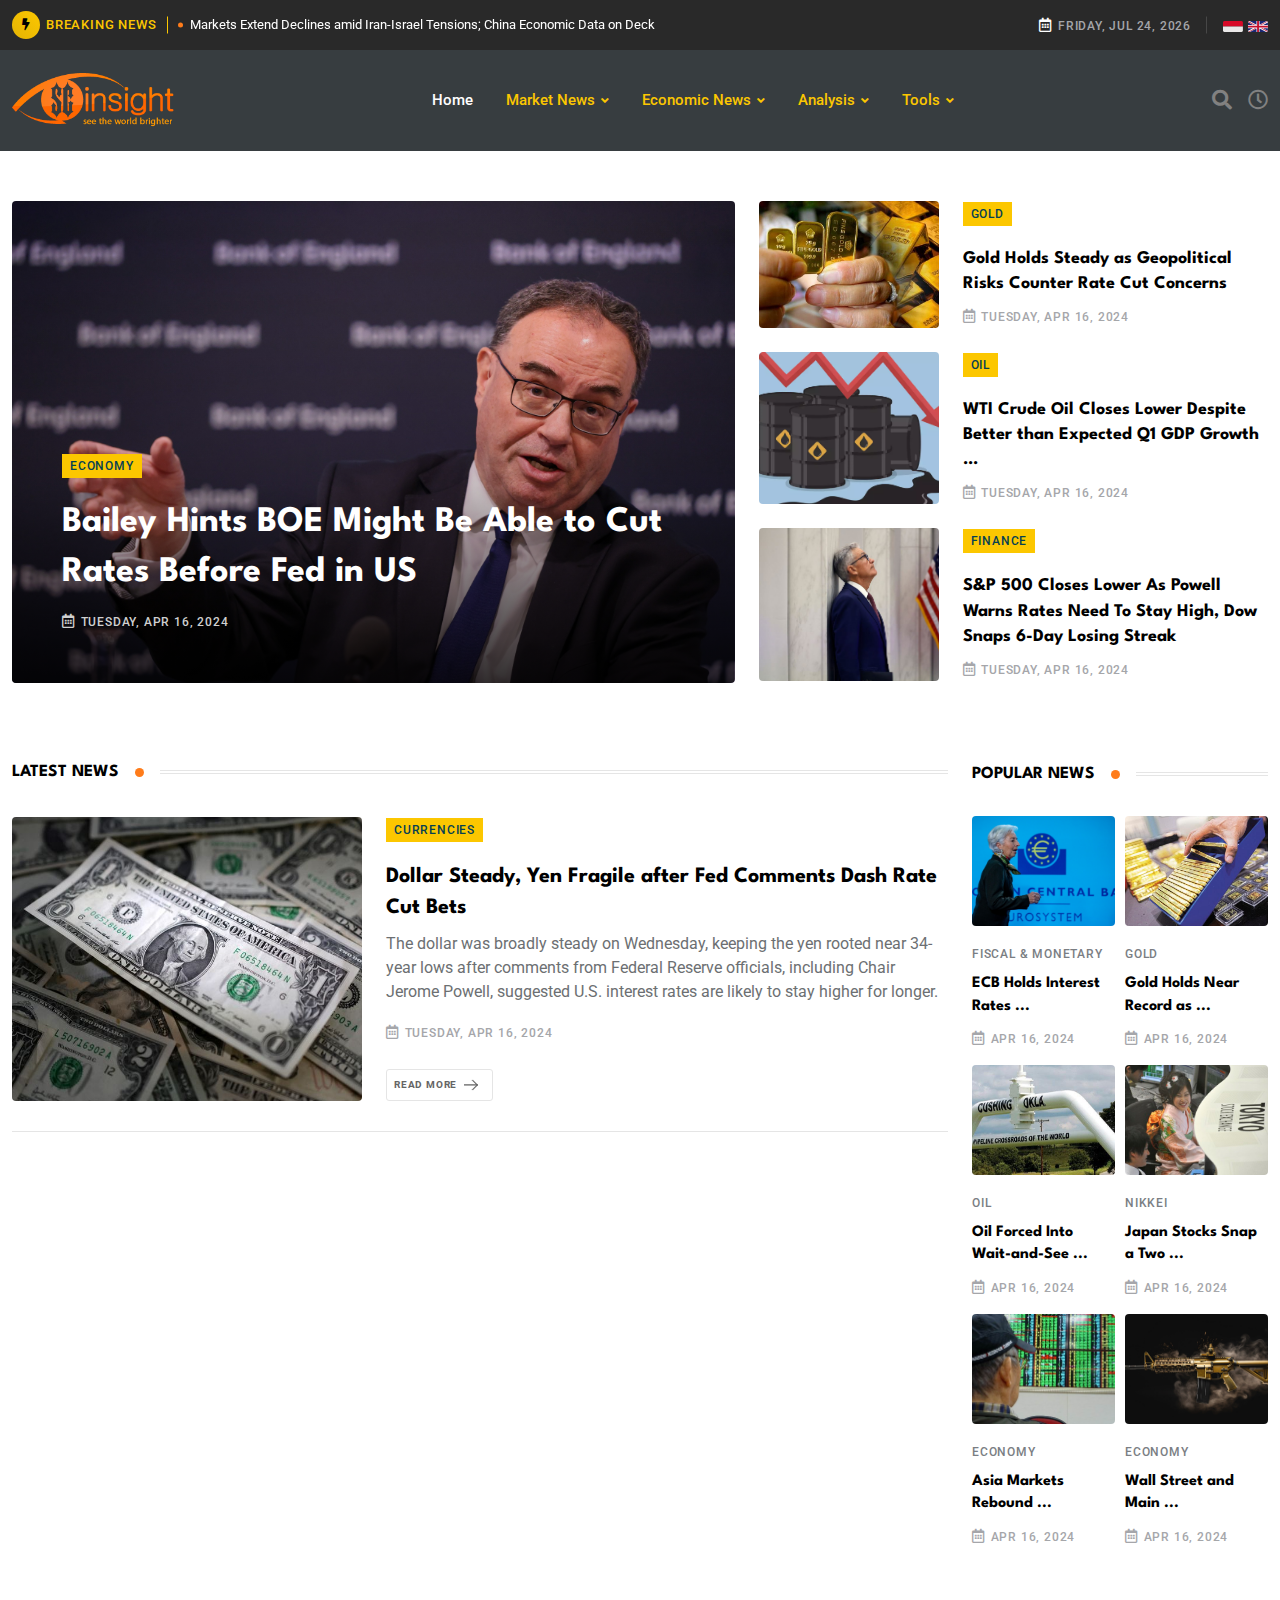
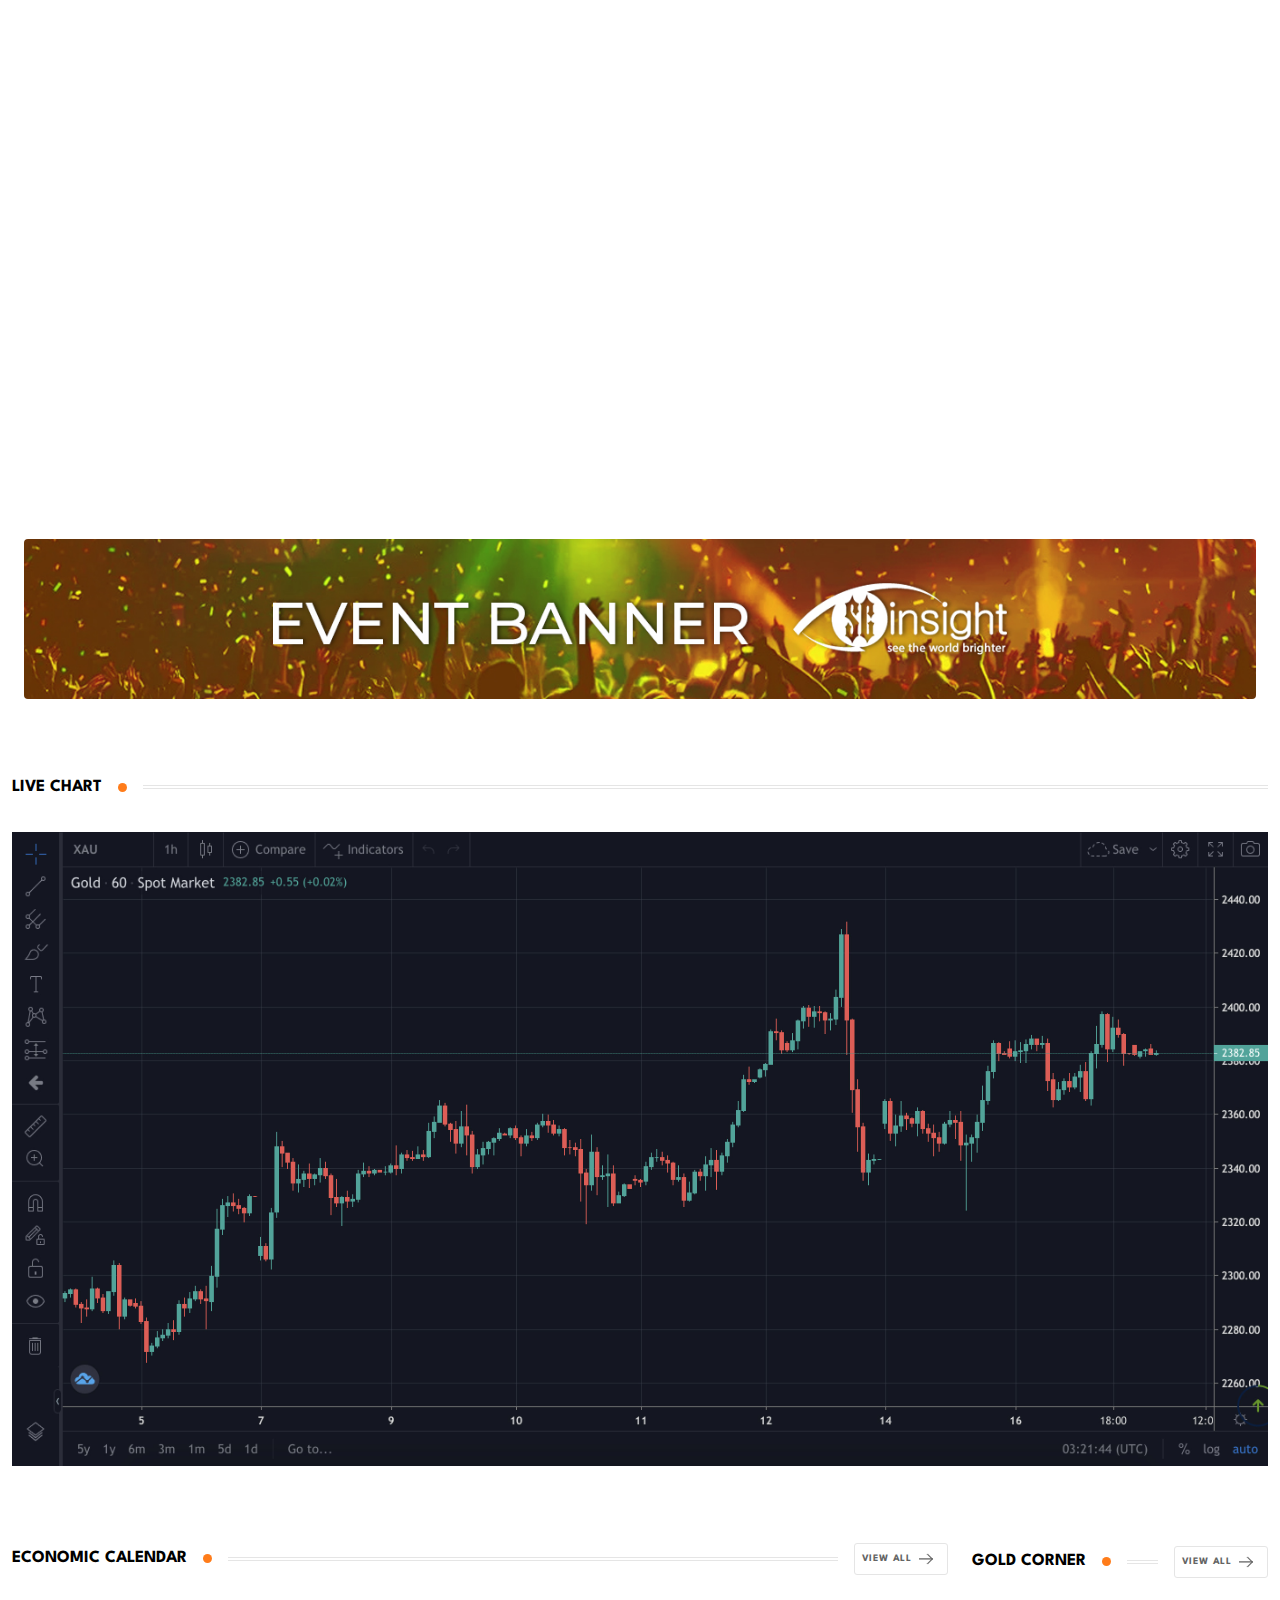
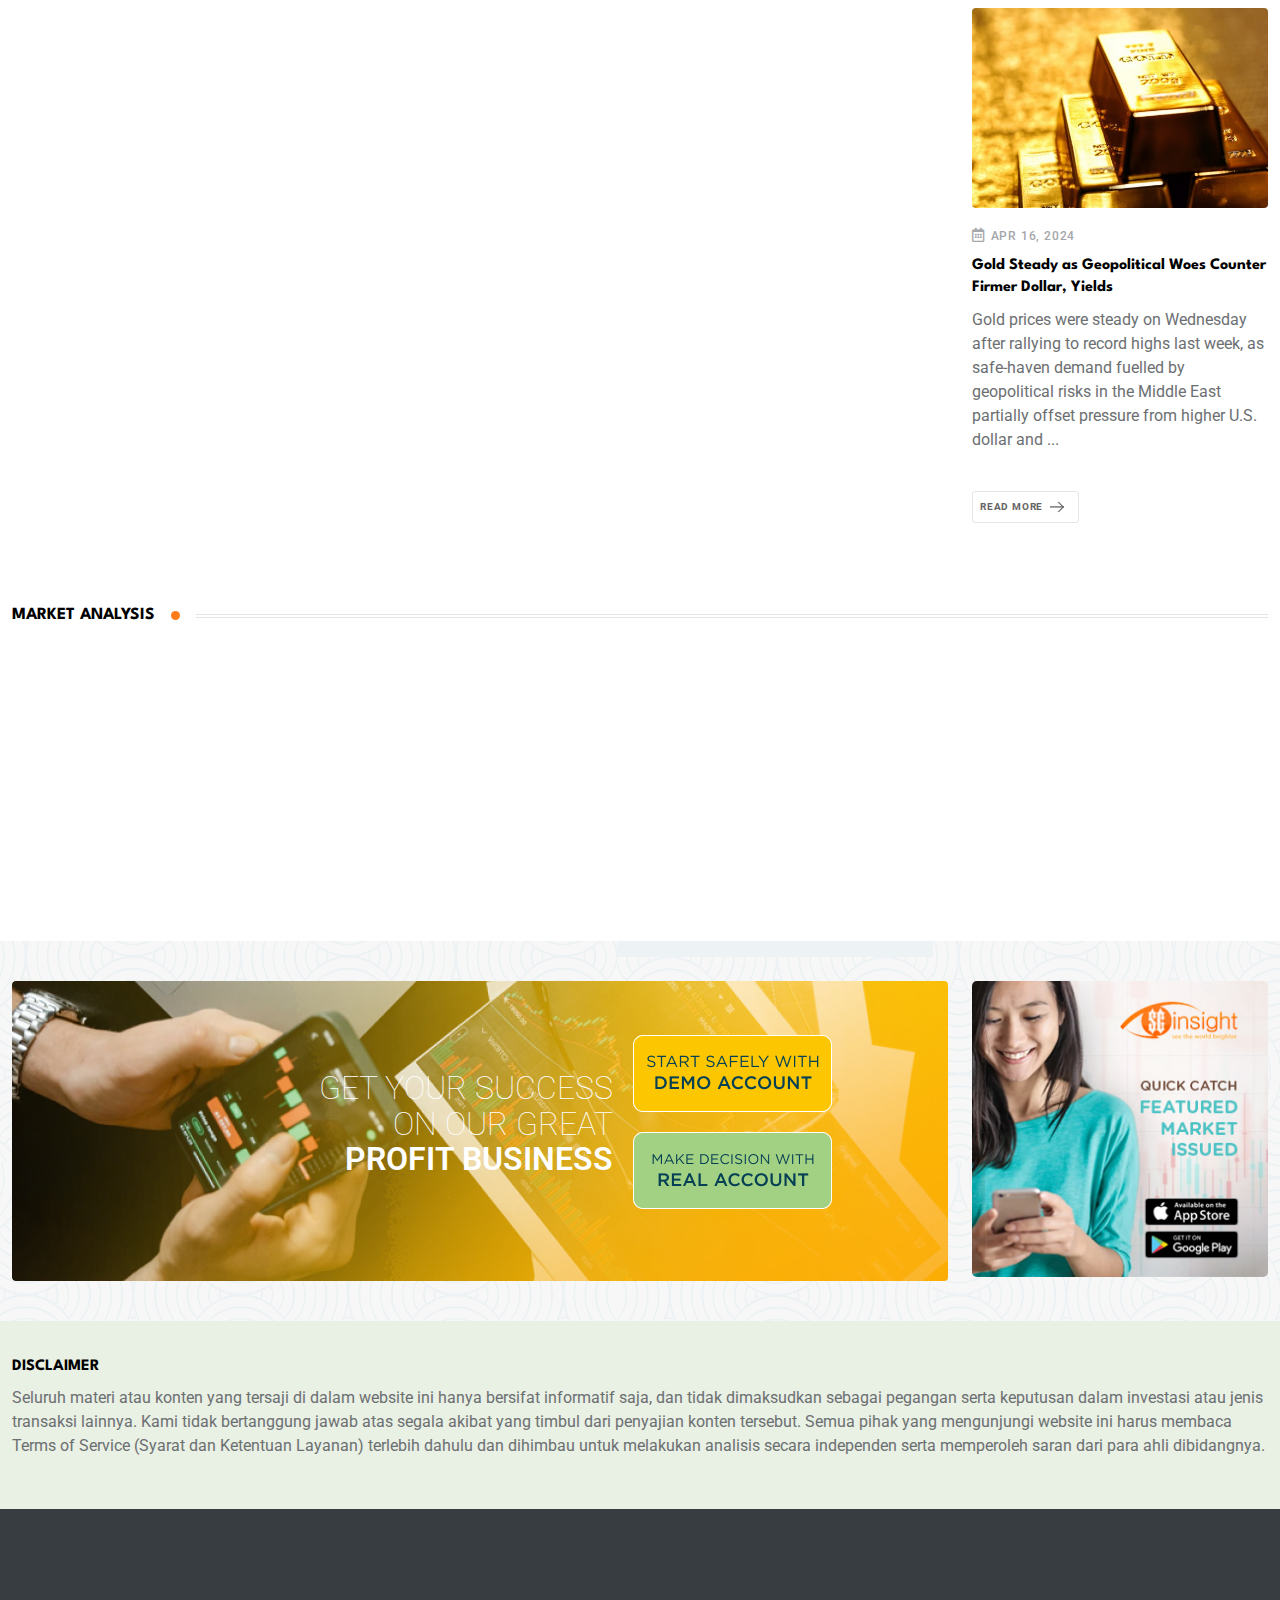
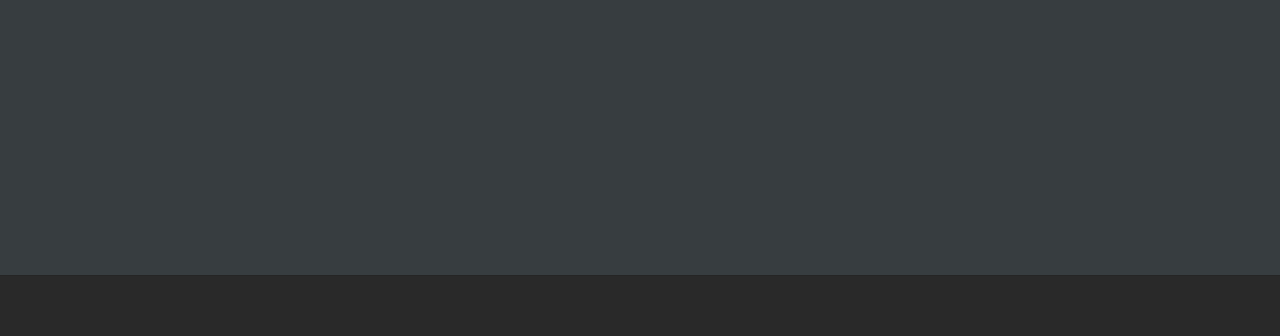
==== index.html @ e2a9e4a5 "revamp start" ====
<!DOCTYPE html>
<html lang="en">

<head>
   <!-- Meta Data -->
   <meta charset="UTF-8">
   <meta http-equiv="X-UA-Compatible" content="IE=edge">
   <meta name="viewport" content="width=device-width, initial-scale=1">
   <title> SG-Insight - See the World Brighter </title>

   <!-- Favicon -->
   <link rel="shortcut icon" type="image/x-icon" href="media/favicon.png">

   <!-- Dependency Stylesheet -->
   <link rel="stylesheet" type="text/css" href="dependencies/bootstrap/css/bootstrap.min.css">
   <link rel="stylesheet" type="text/css" href="dependencies/fontawesome/css/all.min.css">
   <link rel="stylesheet" type="text/css" href="dependencies/animate/animate.min.css">
   <link rel="stylesheet" type="text/css" href="dependencies/swiper/css/swiper.min.css">
   <link rel="stylesheet" type="text/css" href="dependencies/magnific-popup/css/magnific-popup.css">

   <!-- Site Stylesheet -->
   <link rel="stylesheet" type="text/css" href="assets/css/style.css">

</head>

<body>

   <!-- Start wrapper -->
   <div id="wrapper" class="wrapper">

      <!-- start perloader -->
      <div class="pre-loader" id="preloader">
         <div class="loader"></div>
      </div>
      <!-- end perloader -->

      <!-- Start main-content -->
      <div id="main_content" class="footer-fixed">

         <!-- Header -->
         <header class="rt-header sticky-on">

            <!-- sticky-placeholder -->
            <div id="sticky-placeholder"></div>

            <!-- start  topbar -->
            <div class="topbar topbar-style-1" id="topbar-wrap">
               <div class="container">
                  <div class="row align-items-center">

                     <div class="col-lg-7">
                        <div class="rt-trending rt-trending-style-1">
                           <p class="trending-title">
                              <i class="fas fa-bolt icon"></i>
                              BREAKING NEWS
                           </p>
                           <div class="rt-treding-slider1 swiper-container">
                              <div class="swiper-wrapper">
                                 <div class="swiper-slide">
                                    <div class="item">
                                       <p class="trending-slide-title">
                                          <a href="#">Markets Extend Declines amid Iran-Israel Tensions; China Economic Data on Deck</a>
                                       </p>
                                    </div>
                                 </div>
                                 <div class="swiper-slide">
                                    <div class="item">
                                       <p class="trending-slide-title">
                                          <a href="#">Dow Jumps 200 Points, Looks to Snap 6-Day Losing Streak After Strong Earnings</a>
                                       </p>
                                    </div>
                                 </div>
                                 <div class="swiper-slide">
                                    <div class="item">
                                       <p class="trending-slide-title">
                                          <a href="#">S&P, Nasdaq Muted as Bond Yields Rise; UnitedHealth Boosts Dow</a>
                                       </p>
                                    </div>
                                 </div>
                              </div>
                           </div>
                        </div>
                     </div>
                     <!-- end col -->

                     <div class="col-lg-5">
                        <div class="rt-topbar-right">
                           <div class="meta-wrap">
                              <span class="rt-meta">
                                 <i class="far fa-calendar-alt icon"></i>
                                 <span class="currentDate">
                                    APRIL 10, 2024
                                 </span>
                              </span>
                           </div>
                           
                           <div class="social-wrap d-none d-xl-block">
                              <ul class="rt-top-social">
                                 <li>
                                    <a href="#"><img src="media/flag-ina.svg" alt="Bahasa"></a>
                                 </li>
                                 <li>
                                    <a href="#"><img src="media/flag-en.svg" alt="English"></a>
                                 </li>
                              </ul>
                           </div>

                        </div>
                     </div>
                     <!-- end col -->

                  </div>
                  <!-- end row -->
               </div>
               <!-- end container -->
            </div>
            <!-- end topbar -->

            <!-- Header Main -->
            <div class="header-main header-main-style-1 navbar-wrap" id="navbar-wrap">
               <div class="container">
                  <div class="row">
                     <div class="d-flex align-items-center justify-content-between">

                        <!-- start logo here -->
                        <div class="site-branding">
                           <a class="dark-logo" href="index.html">
                              <img width="162" height="52" src="media/logo/sg-insight-logo.png" alt="SG-Insight">
                           </a>
                        </div>
                        <!-- end logo here -->

                        <!-- start main menu -->
                        <div class="main-menu">
                           <nav class="main-menu__nav">
                              <ul>
                                 <li class="active">
                                    <a class="animation" href="index.html">Home</a>
                                 </li>
                                 <li class="main-menu__nav_sub list">
                                    <a class="animation" href="javascript:void(0)">Market News</a>
                                    <ul class="main-menu__dropdown">
                                       <li class="main-menu__nav_sub">
                                          <a href="javascript:void(0)">
                                             Index
                                          </a>
                                          <ul>
                                             <li><a href="index-market.html">Nikkei</a></li>
                                             <li><a href="index-market.html">Hangseng</a></li>
                                          </ul>
                                       </li>
                                       <li class="main-menu__nav_sub">
                                          <a href="javascript:void(0)">
                                             Commodity
                                          </a>
                                          <ul>
                                             <li><a href="index-news.html">Gold</a></li>
                                             <li><a href="index-news.html">Oil</a></li>
                                          </ul>
                                       </li>
                                       <li class="main-menu__nav_sub">
                                          <a href="javascript:void(0)">
                                             Currencies
                                          </a>
                                          <ul>
                                             <li><a href="index-news.html">EUR/USD</a></li>
                                             <li><a href="index-news.html">USD/JPY</a></li>
                                             <li><a href="index-news.html">USD/CHF</a></li>
                                             <li><a href="index-news.html">AUD/USD</a></li>
                                             <li><a href="index-news.html">GBP/USD</a></li>
                                             <li><a href="index-news.html">US Dollar</a></li>
                                          </ul>
                                       </li>
                                    </ul>
                                 </li>
                                 <li class="main-menu__nav_sub list">
                                    <a class="animation" href="javascript:void(0)">Economic News</a>
                                    <ul class="main-menu__dropdown">
                                       <li><a href="index-news.html">Economy</a></li>
                                       <li><a href="index-news.html">Fiscal & Moneter</a></li>
                                    </ul>
                                 </li>
                                 <li class="main-menu__nav_sub list">
                                    <a class="animation" href="javascript:void(0)">Analysis</a>
                                    <ul class="main-menu__dropdown">
                                       <li><a href="index-market.html">Market Analysis</a></li>
                                       <li><a href="live-chart.html">Live Chart</a></li>
                                    </ul>
                                 </li>
                                 <li class="main-menu__nav_sub list">
                                    <a class="animation" href="javascript:void(0)">Tools</a>
                                    <ul class="main-menu__dropdown">
                                       <li><a href="economic-calendar.html">Economic Calendar</a></li>
                                       <li><a href="historical-data.html">Historical Data</a></li>
                                       <li><a href="pivot.html">Pivot</a></li>
                                       <li><a href="fibonacci.html">Fibonacci</a></li>
                                    </ul>
                                 </li>
                              </ul>
                           </nav>
                        </div>
                        <!-- end main menu -->

                        <!-- start header actions -->
                        <ul class="header-action-items">
                           <li class="item">
                              <a href="#template-search"><i class="fas fa-search"></i></a>
                           </li>
                           <li class="item cart-icon">
                              <a href="javascript:void(0)" class="cart-menu-btn menu-open-btn">
                                 <i class="far fa-clock"></i>
                              </a>
                           </li>
                        </ul>
                        <!-- end header actions -->

                     </div>
                  </div>
                  <!-- end row -->
               </div>
               <!-- end container -->
            </div>
            <!-- End Header Main -->

         </header>
         <!-- end header -->

         <!-- start rt-mobile-header -->
         <div class="rt-mobile-header mobile-sticky-on">

            <div id="mobile-sticky-placeholder"></div>
            <!-- end mobile-sticky-placeholder -->

            <div class="mobile-top-bar" id="mobile-top-bar">
               <ul class="mobile-top-list">
                  <li>
                     <span class="rt-meta">
                        <i class="far fa-calendar-alt icon"></i>
                        <span class="currentDate">TUESDAY, APR 16, 2024</span>
                     </span>
                  </li>
                  <li>
                     <span class="rt-meta">
                        <a href="#"><img src="media/flag-ina.svg" alt="Bahasa" style="width: 20px;"></a>
                        <a href="#"><img src="media/flag-en.svg" alt="English" style="width: 20px;"></a>
                     </span>
                  </li>
               </ul>
            </div>
            <!-- end mobile-top-bar -->

            <div class="mobile-menu-bar-wrap" id="mobile-menu-bar-wrap">
               <div class="mobile-menu-bar">
                  <div class="logo">
                     <a href="index.html">
                        <img src="media/logo/sg-insight-logo.png" alt="SG-Insight" width="162" height="52">
                     </a>
                  </div>
                  <div class="d-inline-flex">
                  <span class="search-mbl-icon"><a href="#template-search"><i class="fas fa-search"></i></a></span>
                  <span class="sidebarBtn">
                     <span class="bar"></span>
                     <span class="bar"></span>
                     <span class="bar"></span>
                     <span class="bar"></span>
                  </span>
                  </div>
               </div>
               <div class="rt-slide-nav">
                  <div class="offscreen-navigation">
                     <nav class="menu-main-primary-container">
                        <ul class="menu">
                           <li class="list">
                              <a class="animation" href="index.html">Home</a>
                           </li>
                           <li class="list menu-item-has-children">
                              <a class="animation" href="javascript:void(0)">Market News</a>
                              <ul class="main-menu__dropdown sub-menu">
                                 <li class="list menu-item-has-children">
                                    <a href="javascript:void(0)">
                                       Index
                                    </a>
                                    <ul class="main-menu__dropdown sub-menu">
                                       <li><a href="index-market.html">Nikkei</a></li>
                                       <li><a href="index-market.html">Hangseng</a></li>
                                    </ul>
                                 </li>
                                 <li class="list menu-item-has-children">
                                    <a href="javascript:void(0)">
                                       Commodity
                                    </a>
                                    <ul class="main-menu__dropdown sub-menu">
                                       <li><a href="index-news.html">Gold</a></li>
                                       <li><a href="index-news.html">Oil</a></li>
                                    </ul>
                                 </li>
                                 <li class="list menu-item-has-children">
                                    <a href="javascript:void(0)">
                                       Currencies
                                    </a>
                                    <ul class="main-menu__dropdown sub-menu">
                                       <li><a href="index-news.html">EUR/USD</a></li>
                                       <li><a href="index-news.html">USD/JPY</a></li>
                                       <li><a href="index-news.html">USD/CHF</a></li>
                                       <li><a href="index-news.html">AUD/USD</a></li>
                                       <li><a href="index-news.html">GBP/USD</a></li>
                                       <li><a href="index-news.html">US Dollar</a></li>
                                    </ul>
                                 </li>
                              </ul>

                           </li>
                           <li class="list menu-item-has-children">
                              <a class="animation" href="javascript:void(0)">Economic News</a>
                              <ul class="main-menu__dropdown sub-menu">
                                 <li><a href="index-news.html">Economy</a></li>
                                 <li><a href="index-news.html">Fiscal & Moneter</a></li>
                              </ul>
                           </li>
                           <li class="list menu-item-has-children">
                              <a class="animation" href="javascript:void(0)">Analysis</a>
                              <ul class="main-menu__dropdown sub-menu">
                                 <li><a href="index-market.html">Market Analysis</a></li>
                                 <li><a href="live-chart.html">Live Chart</a></li>
                              </ul>
                           </li>
                           <li class="list menu-item-has-children">
                              <a class="animation" href="javascript:void(0)">Tools</a>
                              <ul class="main-menu__dropdown sub-menu">
                                 <li><a href="economic-calendar.html">Economic Calendar</a></li>
                                 <li><a href="historical-data.html">Historical Data</a></li>
                                 <li><a href="pivot.html">Pivot</a></li>
                                 <li><a href="fibonacci.html">Fibonacci</a></li>
                              </ul>
                           </li>
                        </ul>
                     </nav>
                  </div>
               </div>
            </div>



         </div>
         <!-- end rt-mobile-header -->

         <!-- Start Main -->
         <main>

            <!-- start main post section style 1 -->
            <section class="rt-main-post-section main-post-section-style-1 section-padding">
               <div class="container">
                  <div class="row gutter-24">

                     <div class="col-xl-7 col-lg-6 wow fadeInUp" data-wow-delay="200ms" data-wow-duration="800ms">
                        <div class="rt-post-overlay rt-post-overlay-xl layout-1">
                           <div class="post-img">
                              <a href="news-detail.html" class="img-link">
                                 <img src="media/news/1111100boe-ailey.jpg" alt="post-xl_1" width="900" height="600">
                              </a>
                           </div>
                           <div class="post-content">
                              <a href="index-news.html" class="rt-cat-primary">Economy</a>
                              <h3 class="post-title bold-underline">
                                 <a href="news-detail.html">
                                    Bailey Hints BOE Might Be Able to Cut Rates Before Fed in US
                                 </a>
                              </h3>
                              <div class="post-meta">
                                 <ul>
                                    <li>
                                       <span class="rt-meta">
                                          <i class="far fa-calendar-alt icon"></i>
                                          TUESDAY, APR 16, 2024
                                       </span>
                                    </li>
                                 </ul>
                              </div>
                           </div>
                        </div>
                     </div>
                     <!-- end col -->

                     <div class="col-xl-5 col-lg-6">
                        <div class="row gutter-24">

                           <div class="col-12 wow fadeInUp" data-wow-delay="400ms" data-wow-duration="800ms">
                              <div class="rt-post post-md style-10">
                                 <div class="post-img">
                                    <a href="news-detail.html">
                                       <img src="media/news/goldy.jpg" alt="post" width="696" height="491">
                                    </a>
                                 </div>
                                 <div class="post-content">
                                    <a href="index-news.html" class="rt-cat-primary">Gold</a>
                                    <h3 class="post-title">
                                       <a href="news-detail.html">
                                          Gold Holds Steady as Geopolitical Risks Counter Rate Cut Concerns
                                       </a>
                                    </h3>
                                    <span class="rt-meta">
                                       <i class="far fa-calendar-alt icon"></i>
                                       TUESDAY, APR 16, 2024
                                    </span>
                                 </div>
                              </div>
                           </div>
                           <!-- end col -->

                           <div class="col-12 wow fadeInUp" data-wow-delay="600ms" data-wow-duration="800ms">
                              <div class="rt-post post-md style-10">
                                 <div class="post-img">
                                    <a href="news-detail.html">
                                       <img src="media/news/oil.jpg" alt="post" width="696" height="491">
                                    </a>
                                 </div>
                                 <div class="post-content">
                                    <a href="index-news.html" class="rt-cat-primary">Oil</a>
                                    <h3 class="post-title">
                                       <a href="news-detail.html">
                                          WTI Crude Oil Closes Lower Despite Better than Expected Q1 GDP Growth ...
                                       </a>
                                    </h3>
                                    <span class="rt-meta">
                                       <i class="far fa-calendar-alt icon"></i>
                                       TUESDAY, APR 16, 2024
                                    </span>
                                 </div>
                              </div>
                           </div>
                           <!-- end col -->

                           <div class="col-12 wow fadeInUp" data-wow-delay="800ms" data-wow-duration="800ms">
                              <div class="rt-post post-md style-10">
                                 <div class="post-img">
                                    <a href="news-detail.html">
                                       <img src="media/news/AA1jE1nE.jpeg" alt="post" width="696" height="491">
                                    </a>
                                 </div>
                                 <div class="post-content">
                                    <a href="index-news.html" class="rt-cat-primary">Finance</a>
                                    <h3 class="post-title">
                                       <a href="news-detail.html">
                                          S&P 500 Closes Lower As Powell Warns Rates Need To Stay High, Dow Snaps 6-Day Losing Streak
                                       </a>
                                    </h3>
                                    <span class="rt-meta">
                                       <i class="far fa-calendar-alt icon"></i>
                                       TUESDAY, APR 16, 2024
                                    </span>
                                 </div>
                              </div>
                           </div>
                           <!-- end col -->

                        </div>
                     </div>
                     <!-- end col -->
                  </div>
                  <!-- end row -->
               </div>
               <!-- end container -->
            </section>
            <!-- end main post section style 1 -->


            <!-- start news and feature  section -->
            <section class="section-padding">
               <div class="container">

                  <div class="row gutter-24 sticky-coloum-wrap">
                     <div class="col-xl-9 sticky-coloum-item">
                        <div class="featured-area-style-1 sticky-wrap">

                           <div class="wrap post-wrap mb--60">
                              <h2 class="rt-section-heading">
                                 <span class="rt-section-text">Latest News </span>
                                 <span class="rt-section-dot"></span>
                                 <span class="rt-section-line"></span>
                              </h2>

                              <div class="post-item wow fadeInUp" data-wow-delay="200ms" data-wow-duration="800ms">
                                 <div class="rt-post post-md style-2 grid-meta">
                                    <div class="post-img">
                                       <a href="news-detail.html">
                                          <img src="media/news/dollars.jpeg" alt="post" width="696" height="491">
                                       </a>
                                    </div>
                                    <div class="post-content">
                                       <a href="index-news.html" class="rt-cat-primary">Currencies</a>
                                       <h3 class="post-title bold-underline">
                                          <a href="news-detail.html">
                                             Dollar Steady, Yen Fragile after Fed Comments Dash Rate Cut Bets
                                          </a>
                                       </h3>
                                       <p>
                                          The dollar was broadly steady on Wednesday, keeping the yen rooted near 34-year lows after comments from Federal Reserve officials, including Chair Jerome Powell, suggested U.S. interest rates are likely to stay higher for longer.
                                       </p>
                                       <div class="post-meta">
                                          <ul>
                                             <li>
                                                <span class="rt-meta">
                                                   <i class="far fa-calendar-alt icon"></i>
                                                   TUESDAY, APR 16, 2024
                                                </span>
                                             </li>
                                          </ul>
                                       </div>
                                       <div class="btn-wrap mt--25">
                                          <a href="news-detail.html" class="rt-read-more rt-button-animation-out">
                                             Read More
                                             <svg width="34px" height="16px" viewBox="0 0 34.53 16"
                                                xml:space="preserve">
                                                <rect class="rt-button-line" y="7.6" width="34" height=".4">
                                                </rect>
                                                <g class="rt-button-cap-fake">
                                                   <path class="rt-button-cap"
                                                      d="M25.83.7l.7-.7,8,8-.7.71Zm0,14.6,8-8,.71.71-8,8Z"></path>
                                                </g>
                                             </svg>
                                          </a>
                                       </div>
                                    </div>
                                 </div>
                              </div>
                              <!-- end post-item -->

                              <div class="post-item wow fadeInUp" data-wow-delay="400ms" data-wow-duration="800ms">
                                 <div class="rt-post post-md style-2 grid-meta">
                                    <div class="post-img">
                                       <a href="news-detail.html">
                                          <img src="media/news/hongkong.jpeg" alt="post" width="696" height="491">
                                       </a>
                                    </div>
                                    <div class="post-content">
                                       <a href="index-news.html" class="rt-cat-primary">Hangseng</a>
                                       <h3 class="post-title bold-underline">
                                          <a href="news-detail.html">
                                             Hong Kong Shares Open with a Small Loss
                                          </a>
                                       </h3>
                                       <p>
                                          Hong Kong stocks opened slightly lower on Wednesday after US Federal Reserve boss Jerome Powell warned the fight against inflation might take more time than expected, fuelling worries interest rates could stay higher for longer.
                                       </p>
                                       <div class="post-meta">
                                          <ul>
                                             <li>
                                                <span class="rt-meta">
                                                   <i class="far fa-calendar-alt icon"></i>
                                                   TUESDAY, APR 16, 2024
                                                </span>
                                             </li>
                                          </ul>
                                       </div>
                                       <div class="btn-wrap mt--25">
                                          <a href="news-detail.html" class="rt-read-more rt-button-animation-out">
                                             Read More
                                             <svg width="34px" height="16px" viewBox="0 0 34.53 16"
                                                xml:space="preserve">
                                                <rect class="rt-button-line" y="7.6" width="34" height=".4">
                                                </rect>
                                                <g class="rt-button-cap-fake">
                                                   <path class="rt-button-cap"
                                                      d="M25.83.7l.7-.7,8,8-.7.71Zm0,14.6,8-8,.71.71-8,8Z"></path>
                                                </g>
                                             </svg>
                                          </a>
                                       </div>
                                    </div>
                                 </div>
                              </div>
                              <!-- end post-item -->

                              <div class="post-item wow fadeInUp" data-wow-delay="600ms" data-wow-duration="800ms">
                                 <div class="rt-post post-md style-2 grid-meta">
                                    <div class="post-img">
                                       <a href="news-detail.html">
                                          <img src="media/news/UShouse.jpeg" alt="post" width="696" height="491">
                                       </a>
                                    </div>
                                    <div class="post-content">
                                       <a href="index-news.html" class="rt-cat-primary">Economy</a>
                                       <h3 class="post-title bold-underline">
                                          <a href="news-detail.html">
                                             New US Home Construction Falls to Lowest Level Since August
                                          </a>
                                       </h3>
                                       <p>
                                          New home construction in the US slowed last month as consumers try to wait out high mortgage rates in hopes borrowing costs will ease later this year. 
                                       </p>
                                       <div class="post-meta">
                                          <ul>
                                             <li>
                                                <span class="rt-meta">
                                                   <i class="far fa-calendar-alt icon"></i>
                                                   TUESDAY, APR 16, 2024
                                                </span>
                                             </li>
                                          </ul>
                                       </div>
                                       <div class="btn-wrap mt--25">
                                          <a href="news-detail.html" class="rt-read-more rt-button-animation-out">
                                             Read More
                                             <svg width="34px" height="16px" viewBox="0 0 34.53 16"
                                                xml:space="preserve">
                                                <rect class="rt-button-line" y="7.6" width="34" height=".4">
                                                </rect>
                                                <g class="rt-button-cap-fake">
                                                   <path class="rt-button-cap"
                                                      d="M25.83.7l.7-.7,8,8-.7.71Zm0,14.6,8-8,.71.71-8,8Z"></path>
                                                </g>
                                             </svg>
                                          </a>
                                       </div>
                                    </div>
                                 </div>
                              </div>
                              <!-- end post-item -->

                              <div class="post-item wow fadeInUp" data-wow-delay="800ms" data-wow-duration="800ms">
                                 <div class="rt-post post-md style-2 grid-meta">
                                    <div class="post-img">
                                       <a href="news-detail.html">
                                          <img src="media/news/china-economy.jpeg" alt="post" width="696" height="491">
                                       </a>
                                    </div>
                                    <div class="post-content">
                                       <a href="index-news.html" class="rt-cat-primary">Economy</a>
                                       <h3 class="post-title bold-underline">
                                          <a href="news-detail.html">
                                             China's Economic Momentum Shows Signs of Cooling
                                          </a>
                                       </h3>
                                       <p>
                                          China's economic momentum showed signs of cooling in March after a strong start in the first two months of the year, official data showed Tuesday.
                                       </p>
                                       <div class="post-meta">
                                          <ul>
                                             <li>
                                                <span class="rt-meta">
                                                   <i class="far fa-calendar-alt icon"></i>
                                                   TUESDAY, APR 16, 2024
                                                </span>
                                             </li>
                                          </ul>
                                       </div>
                                       <div class="btn-wrap mt--25">
                                          <a href="news-detail.html" class="rt-read-more rt-button-animation-out">
                                             Read More
                                             <svg width="34px" height="16px" viewBox="0 0 34.53 16"
                                                xml:space="preserve">
                                                <rect class="rt-button-line" y="7.6" width="34" height=".4">
                                                </rect>
                                                <g class="rt-button-cap-fake">
                                                   <path class="rt-button-cap"
                                                      d="M25.83.7l.7-.7,8,8-.7.71Zm0,14.6,8-8,.71.71-8,8Z"></path>
                                                </g>
                                             </svg>
                                          </a>
                                       </div>
                                    </div>
                                 </div>
                              </div>
                              <!-- end post-item -->

                           </div>
                           <!-- end wrap -->

                        </div>
                        <!-- end featured-area-style-1 -->
                     </div>
                     <!-- end col -->

                     <div class="col-xl-3 col-lg-8 mx-auto sticky-coloum-item">
                        <div class="rt-sidebar">

                           <div class="sidebar-wrap ">
                              <h2 class="rt-section-heading style-2 mb--30">
                                 <span class="rt-section-text">Popular News </span>
                                 <span class="rt-section-dot"></span>
                                 <span class="rt-section-line"></span>
                              </h2>
                              <div class="row rt-gutter-10">

                                 <div class="col-6">
                                    <div class="rt-post-grid post-grid-md grid-meta">
                                       <div class="post-img">
                                          <a href="news-detail.html">
                                             <img src="media/news/ECB56.jpg" alt="post" width="343"
                                                height="250" class="img-f01">
                                          </a>
                                       </div>
                                       <div class="post-content">
                                          <a href="index-news.html" class="rt-post-cat-normal">Fiscal & Monetary</a>
                                          <h4 class="post-title">
                                             <a href="news-detail.html">
                                                ECB Holds Interest Rates ...
                                             </a>
                                          </h4>
                                          <span class="rt-meta">
                                             <i class="far fa-calendar-alt icon"></i>
                                             APR 16, 2024
                                          </span>
                                       </div>
                                    </div>
                                 </div>
                                 <!-- col-6 -->

                                 <div class="col-6">
                                    <div class="rt-post-grid post-grid-md grid-meta">
                                       <div class="post-img">
                                          <a href="news-detail.html">
                                             <img src="media/news/emasgbse.jpg" alt="post" width="343"
                                                height="250" class="img-f01">
                                          </a>
                                       </div>
                                       <div class="post-content">
                                          <a href="index-news.html" class="rt-post-cat-normal">Gold</a>
                                          <h4 class="post-title">
                                             <a href="news-detail.html">
                                                Gold Holds Near Record as ...
                                             </a>
                                          </h4>
                                          <span class="rt-meta">
                                             <i class="far fa-calendar-alt icon"></i>
                                             APR 16, 2024
                                          </span>
                                       </div>
                                    </div>
                                 </div>
                                 <!-- col-6 -->

                                 <div class="col-6">
                                    <div class="rt-post-grid post-grid-md grid-meta">
                                       <div class="post-img">
                                          <a href="news-detail.html">
                                             <img src="media/news/0120322_cushing_okla_ap_328.jpg" alt="post" width="343"
                                                height="250" class="img-f01">
                                          </a>
                                       </div>
                                       <div class="post-content">
                                          <a href="index-news.html" class="rt-post-cat-normal">Oil</a>
                                          <h4 class="post-title">
                                             <a href="news-detail.html">
                                                Oil Forced Into Wait-and-See ...
                                             </a>
                                          </h4>
                                          <span class="rt-meta">
                                             <i class="far fa-calendar-alt icon"></i>
                                             APR 16, 2024
                                          </span>
                                       </div>
                                    </div>
                                 </div>
                                 <!-- col-6 -->

                                 <div class="col-6">
                                    <div class="rt-post-grid post-grid-md grid-meta">
                                       <div class="post-img">
                                          <a href="news-detail.html">
                                             <img src="media/news/62309_seorang_pialang_memakai_kostum_tradisional_di_bursa_saham_tokyo.jpg" alt="post" width="343"
                                                height="250" class="img-f01">
                                          </a>
                                       </div>
                                       <div class="post-content">
                                          <a href="index-news.html" class="rt-post-cat-normal">Nikkei</a>
                                          <h4 class="post-title">
                                             <a href="news-detail.html">
                                                Japan Stocks Snap a Two ...
                                             </a>
                                          </h4>
                                          <span class="rt-meta">
                                             <i class="far fa-calendar-alt icon"></i>
                                             APR 16, 2024
                                          </span>
                                       </div>
                                    </div>
                                 </div>
                                 <!-- col-6 -->

                                 <div class="col-6">
                                    <div class="rt-post-grid post-grid-md grid-meta">
                                       <div class="post-img">
                                          <a href="news-detail.html">
                                             <img src="media/news/0asia.jpg" alt="post" width="343"
                                                height="250" class="img-f01">
                                          </a>
                                       </div>
                                       <div class="post-content">
                                          <a href="index-news.html" class="rt-post-cat-normal">Economy</a>
                                          <h4 class="post-title">
                                             <a href="news-detail.html">
                                                Asia Markets Rebound ...
                                             </a>
                                          </h4>
                                          <span class="rt-meta">
                                             <i class="far fa-calendar-alt icon"></i>
                                             APR 16, 2024
                                          </span>
                                       </div>
                                    </div>
                                 </div>
                                 <!-- col-6 -->

                                 <div class="col-6">
                                    <div class="rt-post-grid post-grid-md grid-meta">
                                       <div class="post-img" class="img-f01">
                                          <a href="news-detail.html">
                                             <img src="media/news/xx-2150888837.jpg" alt="post" width="343"
                                                height="250" class="img-f01">
                                          </a>
                                       </div>
                                       <div class="post-content">
                                          <a href="index-news.html" class="rt-post-cat-normal">Economy</a>
                                          <h4 class="post-title">
                                             <a href="news-detail.html">
                                                Wall Street and Main ...
                                             </a>
                                          </h4>
                                          <span class="rt-meta">
                                             <i class="far fa-calendar-alt icon"></i>
                                             APR 16, 2024
                                          </span>
                                       </div>
                                    </div>
                                 </div>
                                 <!-- col-6 -->

                              </div>
                              <!-- end row -->

                           </div>
                           <!-- end slidebar wrap  -->

                        </div>
                        <!-- end rt-sidebar -->
                     </div>
                     <!-- end col -->
                  </div>

            <!-- start rt ad banner -->
            <div class="rt-ad-banner rt-ad-banner-style-1 section-padding pb-0">
               <div class="container">
                  <div class="row">
                     <div class="col-12">
                        <div class="ad-banner-img">
                           <a href="#">
                              <img src="media/gallery/event-banner-sg.jpg" alt="ad-banner" width="1400" height="181">
                           </a>
                        </div>
                     </div>
                     <!-- end col -->
                  </div>
                  <!-- end row -->
               </div>
               <!-- end container -->
            </div>
            <!-- end rt ad banner -->                  


               </div>
               <!-- end container -->
            </section>
            <!-- end news and feature section -->

         <!-- start live chart section -->
            <section class="section-padding">
               <div class="container">
                  <div class="row">
                     <div class="col-lg-12">
                        <div>
                           <h2 class="rt-section-heading">
                              <span class="rt-section-text">Live Chart </span>
                              <span class="rt-section-dot"></span>
                              <span class="rt-section-line"></span>
                           </h2>
                        </div>
                        <div>
                           <img src="media/live-chart.jpg">
                        </div>
                     </div>
                  </div>
               </div>
            </section>
         <!-- end live chart section -->

            <!-- start economic calendar and gold corner section -->
            <section class="section-padding">
               <div class="container">

                  <div class="row gutter-24">
                     <div class="col-xl-9 sticky-coloum-item">
                        <div class="featured-area-style-1">

                           <div class="wrap post-wrap mb--60">
                              <h2 class="rt-section-heading">
                                 <span class="rt-section-text">Economic Calendar</span>
                                 <span class="rt-section-dot"></span>
                                 <span class="rt-section-line"></span>
                                 <a href="economic-calendar.html" class="rt-read-more rt-button-animation-out">
                                    View All
                                    <svg width="34px" height="16px" viewBox="0 0 34.53 16"
                                       xml:space="preserve">
                                       <rect class="rt-button-line" y="7.6" width="34" height=".4">
                                       </rect>
                                       <g class="rt-button-cap-fake">
                                          <path class="rt-button-cap"
                                             d="M25.83.7l.7-.7,8,8-.7.71Zm0,14.6,8-8,.71.71-8,8Z"></path>
                                       </g>
                                    </svg>
                                 </a>
                              </h2>
                              

                              <div class="post-item wow fadeInUp" data-wow-delay="200ms" data-wow-duration="800ms">
                                 <div class="rt-post post-md">
                                    <div class="col-12">
                                       
                                      <table class="table table-responsive table-bordered">
                                          <thead>
                                            <tr>
                                              <th scope="col">Time</th>
                                              <th scope="col">Country</th>
                                              <th scope="col">Impact</th>
                                              <th scope="col">Figures</th>
                                              <th scope="col">Previous</th>
                                              <th scope="col">Forecast</th>
                                              <th scope="col">Actual</th>
                                            </tr>
                                          </thead>
                                          <tbody>
                                            <tr>
                                              <td class="text-center">17.30</td>
                                              <td>AUD</td>
                                              <td class="impact-green">L</span></td>
                                              <td class="text-start">Retail Sales m/m</td>
                                              <td class="text-end">0.60%</td>
                                              <td class="text-end">0.60%</td>
                                              <td class="text-end">0.60%</td>
                                            </tr>
                                            <tr>
                                              <td class="text-center">13.00</td>
                                              <td>EUR</td>
                                              <td class="impact-green">L</span></td>
                                              <td class="text-start">German Trade Balance</td>
                                              <td class="text-end">5.4B</td>
                                              <td class="text-end">4.0B</td>
                                              <td class="text-end">-</td>
                                            </tr>
                                            <tr>
                                              <td class="text-center">13:45</td>
                                              <td>EUR</td>
                                              <td class="impact-green">L</span></td>
                                              <td class="text-start">French Indusrial Production m/m</td>
                                              <td class="text-end">-1.60%</td>
                                              <td class="text-end">-0.10%</td>
                                              <td class="text-end">-</td>
                                            </tr>
                                            <tr>
                                              <td class="text-center">14:15</td>
                                              <td>EUR</td>
                                              <td class="impact-green">L</span></td>
                                              <td class="text-start">Spanish Services PMI</td>
                                              <td class="text-end">50.6</td>
                                              <td class="text-end">50.4</td>
                                              <td class="text-end">-</td>
                                            </tr>
                                            <tr>
                                              <td class="text-center">14:45</td>
                                              <td>EUR</td>
                                              <td class="impact-green">L</span></td>
                                              <td class="text-start">Italian Services PMI</td>
                                              <td class="text-end">50.5</td>
                                              <td class="text-end">49.4</td>
                                              <td class="text-end">-</td>
                                            </tr>
                                            <tr>
                                              <td class="text-center">14:50</td>
                                              <td>EUR</td>
                                              <td class="impact-green">L</span></td>
                                              <td class="text-start">French Final Services PMI</td>
                                              <td class="text-end">53</td>
                                              <td class="text-end">53</td>
                                              <td class="text-end">-</td>
                                            </tr>
                                            <tr>
                                              <td class="text-center">15:00</td>
                                              <td>EUR</td>
                                              <td class="impact-yellow">M</span></td>
                                              <td class="text-start">Final Services PMI (EUR)</td>
                                              <td class="text-end">48.9</td>
                                              <td class="text-end">48.4</td>
                                              <td class="text-end">-</td>
                                            </tr>
                                            <tr>
                                              <td class="text-center">15:30</td>
                                              <td>GBP</td>
                                              <td class="impact-green">L</span></td>
                                              <td class="text-start">Final Services PMI</td>
                                              <td class="text-end">49.2</td>
                                              <td class="text-end">49.2</td>
                                              <td class="text-end">-</td>
                                            </tr>
                                            <tr>
                                              <td class="text-center">19:15</td>
                                              <td>U.S</td>
                                              <td class="impact-red">H</span></td>
                                              <td class="text-start">ADP Non-Farm Employmennt Change</td>
                                              <td class="text-end">132K</td>
                                              <td class="text-end">200K</td>
                                              <td class="text-end">-</td>
                                            </tr>
                                            <tr>
                                              <td class="text-center">19:30</td>
                                              <td>U.S</td>
                                              <td class="impact-green">L</span></td>
                                              <td class="text-start">Trade Balance (US)</td>
                                              <td class="text-end">-70:6B</td>
                                              <td class="text-end">-67.8B</td>
                                              <td class="text-end">-</td>
                                            </tr>
                                            <tr>
                                              <td class="text-center">20:45</td>
                                              <td>U.S</td>
                                              <td class="impact-green">L</span></td>
                                              <td class="text-start">Final Services PMI (US)</td>
                                              <td class="text-end">49.2</td>
                                              <td class="text-end">49.2</td>
                                              <td class="text-end">-</td>
                                            </tr>
                                          </tbody>
                                        </table>

                                    </div>
                                 </div>
                              </div>
                              <!-- end post-item -->

                           </div>
                           <!-- end wrap -->

                        </div>
                        <!-- end featured-area-style-1 -->
                     </div>
                     <!-- end col -->

                     <div class="col-xl-3 col-lg-8">
                        <div class="rt-sidebar">

                           <div class="sidebar-wrap ">
                              <h2 class="rt-section-heading style-2 mb--30">
                                 <span class="rt-section-text">Gold Corner </span>
                                 <span class="rt-section-dot"></span>
                                 <span class="rt-section-line"></span>
                                 <a href="economic-calendar.html" class="rt-read-more rt-button-animation-out">
                                    View All
                                    <svg width="34px" height="16px" viewBox="0 0 34.53 16"
                                       xml:space="preserve">
                                       <rect class="rt-button-line" y="7.6" width="34" height=".4">
                                       </rect>
                                       <g class="rt-button-cap-fake">
                                          <path class="rt-button-cap"
                                             d="M25.83.7l.7-.7,8,8-.7.71Zm0,14.6,8-8,.71.71-8,8Z"></path>
                                       </g>
                                    </svg>
                                 </a>
                              </h2>
                              <div class="row rt-gutter-10">

                                 <div class="col-12">
                                    <div class="rt-post-grid post-grid-md grid-meta">
                                       <div class="post-img">
                                          <a href="news-detail.html">
                                             <img src="media/news/gold-672x372.jpg" alt="post" width="343"
                                                height="250" class="img-f02">
                                          </a>
                                       </div>
                                       <div class="post-content">
                                          <span class="rt-meta">
                                             <i class="far fa-calendar-alt icon"></i>
                                             APR 16, 2024
                                          </span>
                                          <h4 class="post-title mt-2">
                                             <a href="news-detail.html">
                                                Gold Steady as Geopolitical Woes Counter Firmer Dollar, Yields
                                             </a>
                                          </h4>
                                          <p>
                                             Gold prices were steady on Wednesday after rallying to record highs last week, as safe-haven demand fuelled by geopolitical risks in the Middle East partially offset pressure from higher U.S. dollar and ...
                                          </p>
                                       </div>
                                       <div class="btn-wrap mt-2">
                                          <a href="news-detail.html" class="rt-read-more rt-button-animation-out">
                                             Read More
                                             <svg width="34px" height="16px" viewBox="0 0 34.53 16"
                                                xml:space="preserve">
                                                <rect class="rt-button-line" y="7.6" width="34" height=".4">
                                                </rect>
                                                <g class="rt-button-cap-fake">
                                                   <path class="rt-button-cap"
                                                      d="M25.83.7l.7-.7,8,8-.7.71Zm0,14.6,8-8,.71.71-8,8Z"></path>
                                                </g>
                                             </svg>
                                          </a>
                                       </div>
                                    </div>
                                 </div>
                                 <!-- col-12 -->

                              </div>
                              <!-- end row -->

                           </div>
                           <!-- end slidebar wrap  -->

                        </div>
                        <!-- end rt-sidebar -->
                     </div>
                     <!-- end col -->
                  </div>                
               </div>
               <!-- end container -->
            </section>
            <!-- end economic calendar and gold corner section -->

            <!-- start market analysis section -->
            <section class="section-padding pt-0">
               <div class="container">

                  <div class="row gutter-24">
                     <div class="col-xl-12">
                        <div class="featured-area-style-1">

                           <div class="wrap post-wrap">
                              <h2 class="rt-section-heading">
                                 <span class="rt-section-text">Market Analysis</span>
                                 <span class="rt-section-dot"></span>
                                 <span class="rt-section-line"></span>
                              </h2>
                              

                              <div class="post-item wow fadeInUp" data-wow-delay="200ms" data-wow-duration="800ms">
                                 <div class="rt-post post-md">
                                    <div class="col-lg-4 col-md-12">
                                       <div class="rt-post-overlay rt-post-overlay-md pe-2">
                                          <div class="post-img">
                                             <a href="single-post1.html" class="img-link">
                                                <img src="media/analysis/HKKAPL17.png" alt="" width="900" height="600">
                                             </a>
                                          </div>
                                          <div class="post-content">
                                             <a href="news-detail-market.html" class="rt-cat-primary">Market Analysis</a>
                                             <h3 class="post-title bold-underline">
                                                <a href="news-detail-market.html">
                                                   Hangseng Daily Projection
                                                </a>
                                             </h3>
                                             <div class="post-meta">
                                                <ul>
                                                   <li>
                                                      <span class="rt-meta">
                                                         <i class="far fa-calendar-alt icon"></i>
                                                         TUESDAY, APR 16, 2024
                                                      </span>
                                                   </li>
                                                </ul>
                                             </div>
                                          </div>
                                       </div>
                                    </div>
                                    <div class="col-lg-4 col-md-12">
                                       <div class="rt-post-overlay rt-post-overlay-md">
                                          <div class="post-img">
                                             <a href="single-post1.html" class="img-link">
                                                <img src="media/analysis/NAPL17.png" alt="" width="900" height="600">
                                             </a>
                                          </div>
                                          <div class="post-content">
                                             <a href="news-detail-market.html" class="rt-cat-primary">Market Analysis</a>
                                             <h3 class="post-title bold-underline">
                                                <a href="news-detail-market.html">
                                                   Nikkei Daily Projection
                                                </a>
                                             </h3>
                                             <div class="post-meta">
                                                <ul>
                                                   <li>
                                                      <span class="rt-meta">
                                                         <i class="far fa-calendar-alt icon"></i>
                                                         TUESDAY, APR 16, 2024
                                                      </span>
                                                   </li>
                                                </ul>
                                             </div>
                                          </div>
                                       </div>
                                    </div>
                                    <div class="col-lg-4 col-md-12">
                                       <div class="rt-post-overlay rt-post-overlay-md ps-2">
                                          <div class="post-img">
                                             <a href="single-post1.html" class="img-link">
                                                <img src="media/analysis/GAPL17.png" alt="" width="900" height="600">
                                             </a>
                                          </div>
                                          <div class="post-content">
                                             <a href="news-detail-market.html" class="rt-cat-primary">Market Analysis</a>
                                             <h3 class="post-title bold-underline">
                                                <a href="news-detail-market.html">
                                                   Gold Daily Projection
                                                </a>
                                             </h3>
                                             <div class="post-meta">
                                                <ul>
                                                   <li>
                                                      <span class="rt-meta">
                                                         <i class="far fa-calendar-alt icon"></i>
                                                         TUESDAY, APR 16, 2024
                                                      </span>
                                                   </li>
                                                </ul>
                                             </div>
                                          </div>
                                       </div>
                                    </div>
                                 </div>
                              </div>
                              <!-- end post-item -->

                           </div>
                           <!-- end wrap -->

                        </div>
                        <!-- end featured-area-style-1 -->
                     </div>
                     <!-- end col -->

                  </div>                
               </div>
               <!-- end container -->
            </section>
            <!-- end market analysis section -->

            <!-- start CTA banner section -->
            <section class="section-padding feature-section-style-1 overflow-hidden" data-bg-image="media/elements/element_15.png">
               <div class="container">

                  <div class="row gutter-24">
                     <div class="col-xl-9 col-sm-12">
                        <div class="bg-demo p-2">
                           <div class="col-8 bg-demo-text">
                              <span class="text-demo-thin">GET YOUR SUCCESS<br>
                                 ON OUR GREAT</span>
                              <span class="text-demo-bold">PROFIT BUSINESS</span>
                           </div>
                           <div class="col-4 btn-img-demo">
                              <a href="#"><img src="media/btn-demo-account.png" class="b-demo" alt="register demo account"></a>
                              <a href="#"><img src="media/btn-real-account.png" class="b-real"  alt="register real account"></a>
                           </div>
                        </div>

                     </div>
                     <!-- end col -->

                     <div class="col-xl-3  col-sm-12">
                        <div>
                           <img src="media/banner/sginsight-mobapp-banner.jpg" class="rounded-3">
                        </div>

                     </div>
                     <!-- end col -->
                  </div>                
               </div>
               <!-- end container -->
            </section>
            <!-- end CTA banner section -->

            <!-- start disclaimer -->
            <div class="rt-ad-banner rt-ad-banner-style-1 text-disclaimer">
               <div class="container">
                  <div class="row">
                     <div class="col-12">
                        <div>
                           <h6>DISCLAIMER</h6>
                           <p>Seluruh materi atau konten yang tersaji di dalam website ini hanya bersifat informatif saja, dan tidak dimaksudkan sebagai pegangan serta keputusan dalam investasi atau jenis transaksi lainnya. Kami tidak bertanggung jawab atas segala akibat yang timbul dari penyajian konten tersebut. Semua pihak yang mengunjungi website ini harus membaca Terms of Service (Syarat dan Ketentuan Layanan) terlebih dahulu dan dihimbau untuk melakukan analisis secara independen serta memperoleh saran dari para ahli dibidangnya.</p>
                        </div>
                     </div>
                     <!-- end col -->
                  </div>
                  <!-- end row -->
               </div>
               <!-- end container -->
            </div>
            <!-- end disclaimer --> 


         </main>
         <!-- End Main -->

         <!-- Start Footer -->
         <footer class="footer">

            <div class="footer-top footer-style-1">
               <div class="container">
                  <div class="row gutter-30">

                     <div class="col-xl-3 col-md-6 wow fadeInUp" data-wow-delay="200ms" data-wow-duration="800ms">
                        <div class="footer-widget">
                           <div class="logo footer-logo">
                              <a class="dark-logo" href="index.html">
                                 <img width="162" height="52" src="media/logo/sg-insight-logo.png" alt="SG-Insight">
                              </a>
                           </div>
                           <ul class="footer-social gutter-15">
                              <li class="social-item">
                                 <a href="https://www.facebook.com/" class="social-link fb" target="_blank">
                                    <i class="fab fa-facebook-f"></i>
                                 </a>
                              </li>
                              <li class="social-item">
                                 <a href="https://youtube.com/" class="social-link yu" target="_blank">
                                    <i class="fab fa-youtube"></i>
                                 </a>
                              </li>
                              <li class="social-item">
                                 <a href="https://twitter.com/" class="social-link tw" target="_blank">
                                    <i class="fab fa-twitter"></i>
                                 </a>
                              </li>
                              <li class="social-item">
                                 <a href="https://instagram.com/" class="social-link ig" target="_blank">
                                    <i class="fab fa-instagram"></i>
                                 </a>
                              </li>

                           </ul>
                        </div>
                     </div>
                     <!-- end col -->

                     <div class="col-xl-3 col-md-6 wow fadeInUp d-flex justify-content-xl-center justify-content-start"
                        data-wow-delay="400ms" data-wow-duration="800ms">
                        <div class="footer-widget">
                           <h3 class="footer-widget-title">About</h3>
                           <ul class="widget-list cat-list">
                              <li class="widget-list-item">
                                 <a href="#" class="widget-list-link">
                                    Our Company
                                 </a>
                              </li>
                              <li class="widget-list-item">
                                 <a href="#" class="widget-list-link">
                                    Privacy Policy
                                 </a>
                              </li>
                              <li class="widget-list-item">
                                 <a href="#" class="widget-list-link">
                                    Risk Disclosure
                                 </a>
                              </li>
                              <li class="widget-list-item">
                                 <a href="#" class="widget-list-link">
                                   Term of Service
                                 </a>
                              </li>
                           </ul>
                        </div>
                     </div>
                     <!-- end col -->

                     <div class="col-xl-3 col-md-6 wow fadeInUp d-flex justify-content-xl-center justify-content-start"
                        data-wow-delay="400ms" data-wow-duration="800ms">
                        <div class="footer-widget">
                           <h3 class="footer-widget-title">Main Menu</h3>
                           <ul class="widget-list cat-list">
                              <li class="widget-list-item">
                                 <a href="#" class="widget-list-link">
                                   Index
                                 </a>
                              </li>
                              <li class="widget-list-item">
                                 <a href="#" class="widget-list-link">
                                    Commodity
                                 </a>
                              </li>
                              <li class="widget-list-item">
                                 <a href="#" class="widget-list-link">
                                    Currencies
                                 </a>
                              </li>
                              <li class="widget-list-item">
                                 <a href="#" class="widget-list-link">
                                    Economy
                                 </a>
                              </li>
                              <li class="widget-list-item">
                                 <a href="#" class="widget-list-link">
                                    Fiscal & Moneter
                                 </a>
                              </li>
                              <li class="widget-list-item">
                                 <a href="#" class="widget-list-link">
                                    Market Analysis
                                 </a>
                              </li>
                           </ul>
                        </div>
                     </div>
                     <!-- end col -->

                     <div class="col-xl-3 col-md-6 wow fadeInUp d-flex justify-content-xl-center justify-content-start"
                        data-wow-delay="400ms" data-wow-duration="800ms">
                        <div class="footer-widget">
                           <h3 class="footer-widget-title">Tools</h3>
                           <ul class="widget-list cat-list">
                              <li class="widget-list-item">
                                 <a href="#" class="widget-list-link">
                                    Live Chart
                                 </a>
                              </li>
                              <li class="widget-list-item">
                                 <a href="#" class="widget-list-link">
                                    Economic Calendar
                                 </a>
                              </li>
                              <li class="widget-list-item">
                                 <a href="#" class="widget-list-link">
                                    Historical Data
                                 </a>
                              </li>
                              <li class="widget-list-item">
                                 <a href="#" class="widget-list-link">
                                    Pivot & Fibonacci
                                 </a>
                              </li>
                           </ul>
                        </div>
                     </div>
                     <!-- end col -->

                  </div>
               </div>
            </div>
            <!-- End footer top -->

            <div class="footer-bottom">
               <div class="container">
                  <div class="footer-bottom-area d-flex align-items-center justify-content-center">
                     <p class="copyright-text mb-0 wow fadeInUp" data-wow-delay="200ms" data-wow-duration="800ms">
                        Copyright © <span class="currentYear"></span> SG-Insight, All Rights Reserved
                     </p>
                  </div>
               </div>
            </div>
            <!-- End footer bottom -->

         </footer>
         <!-- End  Footer -->

      </div>
      <!-- End main-content -->

      <!-- Start Cart Wrap -->
      <div class="cart-wrap" id="cart-wrap" data-position="left">
         <div class="cart-content">
            <div class="cart-header">
               <span class="cart-title d-inlie-block">World Time</span>
               <button type="button" class="cart-menu-btn menu-close-btn">
                  <span class="menu-btn-icon">
                     <i class="fas fa-times"></i>
                  </span>
               </button>
            </div>
            <ul class="cart-items ">
               <li class="d-flex justify-content-between">
                  <div class="item-description">
                     <span class="item-amount d-flex align-items-center"><span class="item-quantity">Today, +0HRS</span></span>
                     <span class="item-main-title"><a href="#">Jakarta</a></span>
                  </div>
                  <div class="item-value">
                     16.10
                  </div>
               </li>
               <li class="d-flex justify-content-between">
                  <div class="item-description">
                     <span class="item-amount d-flex align-items-center"><span class="item-quantity">Today, +1HRS</span></span>
                     <span class="item-main-title"><a href="#">Honkong</a></span>
                  </div>
                  <div class="item-value">
                     17.24
                  </div>
               </li>
               <li class="d-flex justify-content-between">
                  <div class="item-description">
                     <span class="item-amount d-flex align-items-center"><span class="item-quantity">Today, +2HRS</span></span>
                     <span class="item-main-title"><a href="#">Tokyo</a></span>
                  </div>
                  <div class="item-value">
                     18.24
                  </div>
               </li>
            </ul>
         </div>
      </div>
      <!-- End Cart Wrap -->

      <!-- Start Search  -->
      <div id="template-search" class="template-search">
         <button type="button" class="close">×</button>
         <form class="search-form">
            <input type="search" value="" placeholder="Search" />
            <button type="submit" class="search-btn btn-ghost style-1">
               <i class="flaticon-search"></i>
            </button>
         </form>
      </div>
      <!-- End Search -->

      <!-- start back to top -->
      <a href="javascript:void(0)" id="back-to-top">
         <i class="fas fa-angle-double-up"></i>
      </a>
      <!-- End back to top -->

   </div>
   <!-- End wrapper -->


   <!-- Dependency Scripts -->
   <script src="dependencies/jquery/jquery.min.js"></script>
   <script src="dependencies/popper.js/popper.min.js"></script>
   <script src="dependencies/bootstrap/js/bootstrap.min.js"></script>
   <script src="dependencies/appear/appear.min.js"></script>
   <script src="dependencies/swiper/js/swiper.min.js"></script>
   <script src="dependencies/masonry/masonry.min.js"></script>
   <script src="dependencies/magnific-popup/js/magnific-popup.min.js"></script>
   <script src="dependencies/theia-sticky-sidebar/resize-sensor.min.js"></script>
   <script src="dependencies/theia-sticky-sidebar/theia-sticky-sidebar.min.js"></script>
   <script src="dependencies/validator/validator.min.js"></script>
   <script src="dependencies/tween-max/tween-max.js"></script>
   <script src="dependencies/wow/js/wow.min.js"></script>

   <!-- custom -->
   <script src="assets/js/app.js"></script>

</body>

</html>
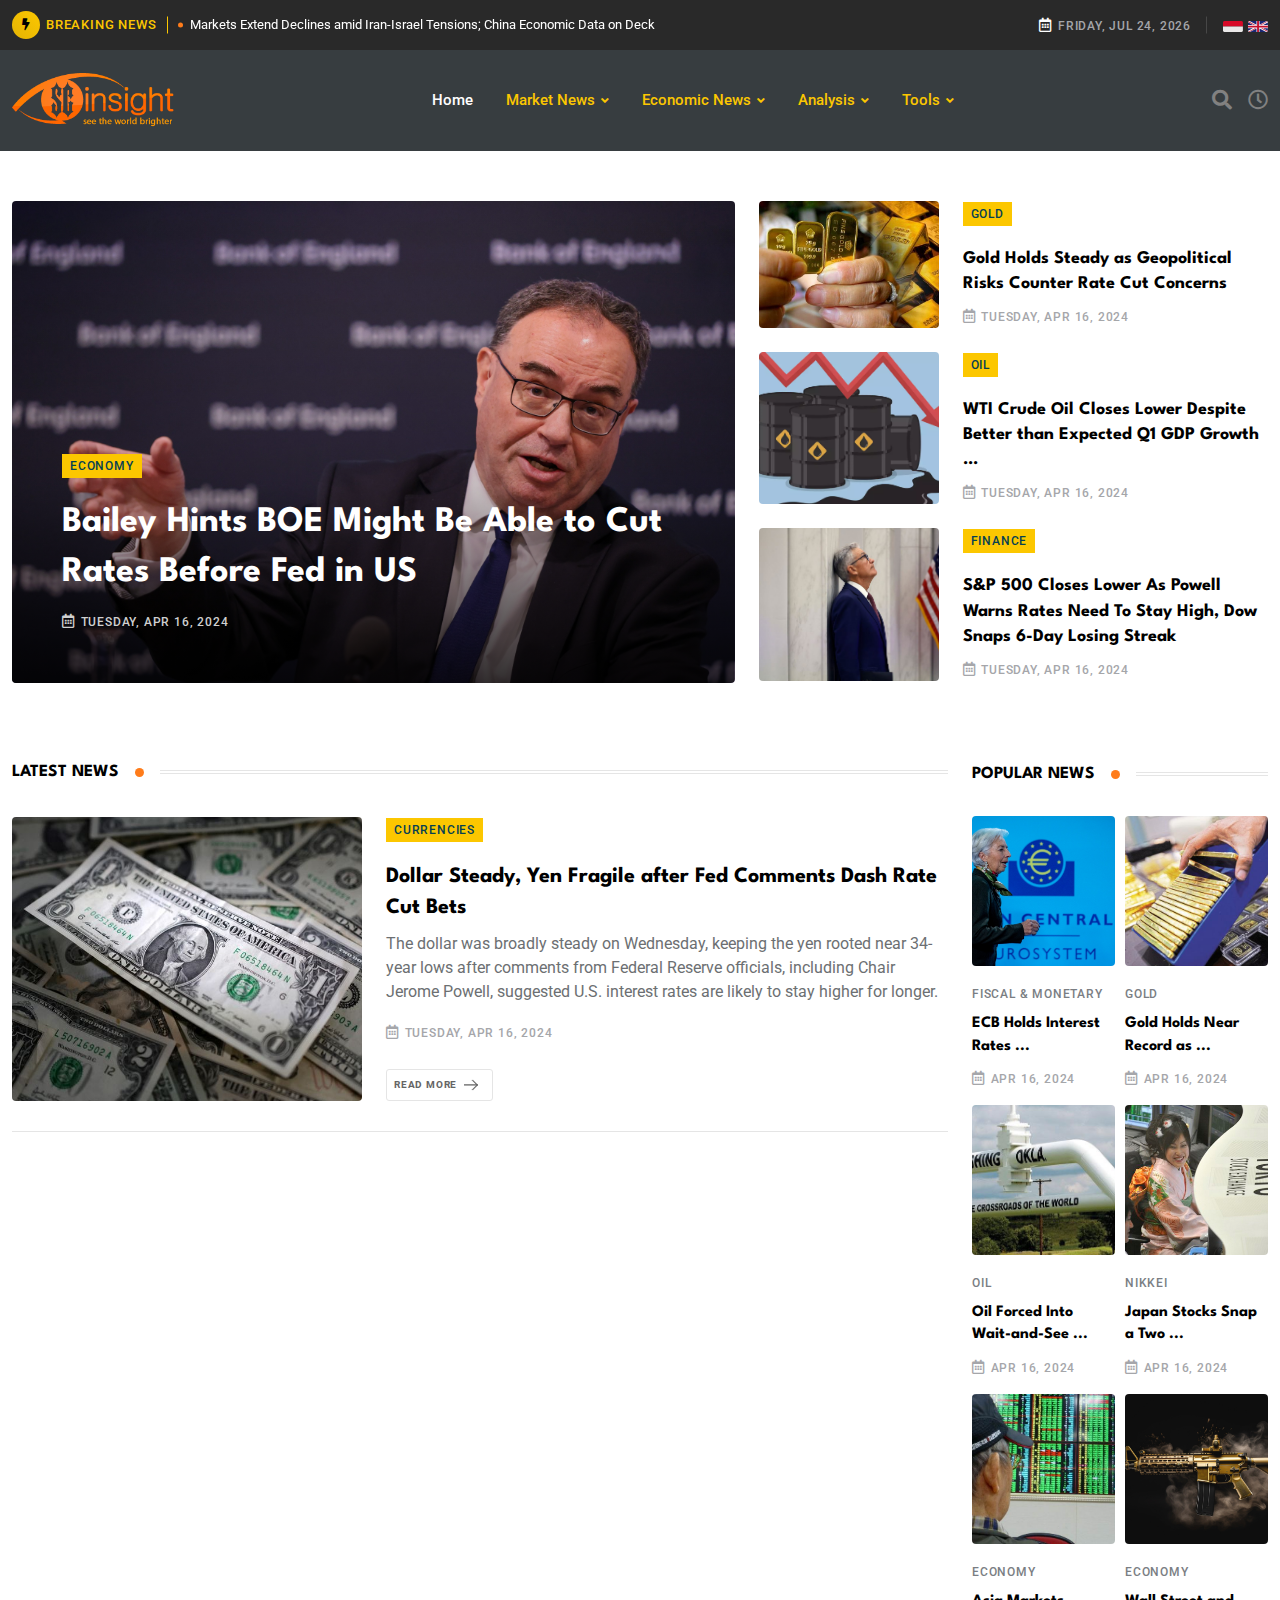
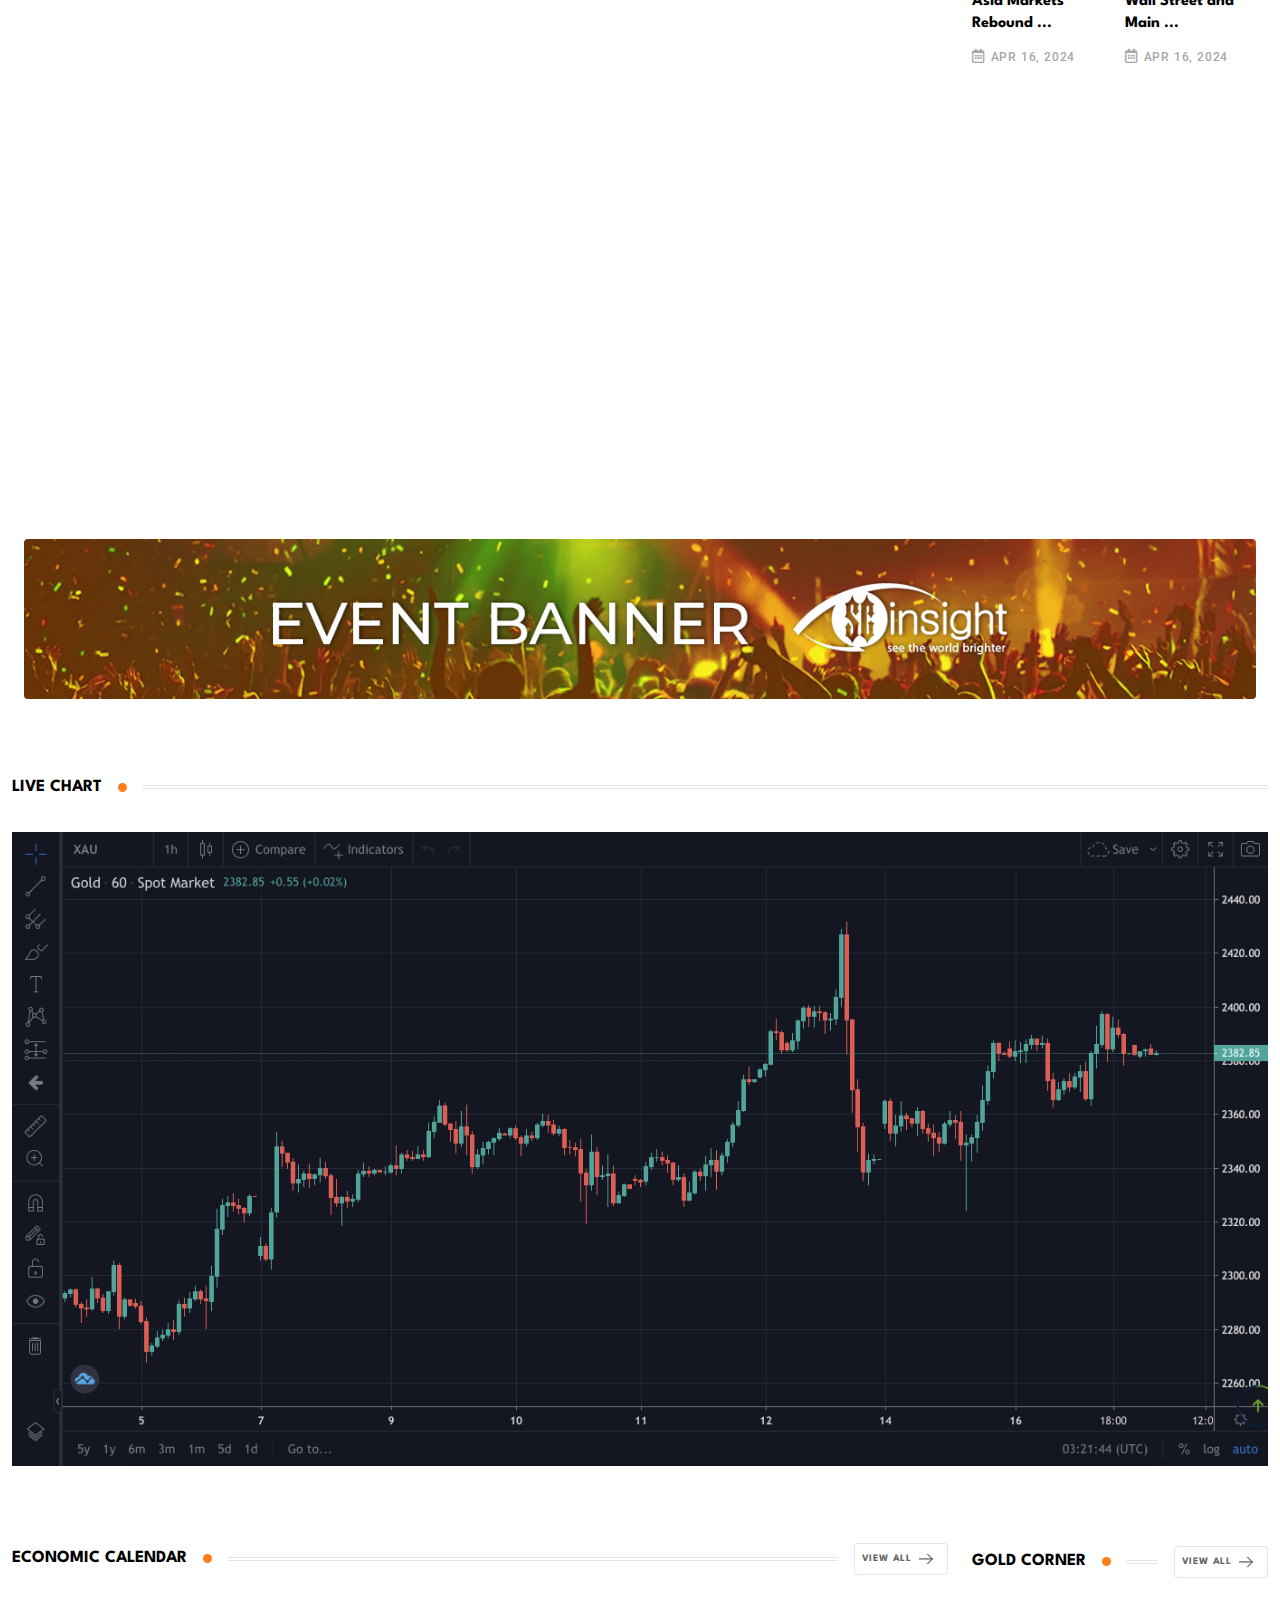
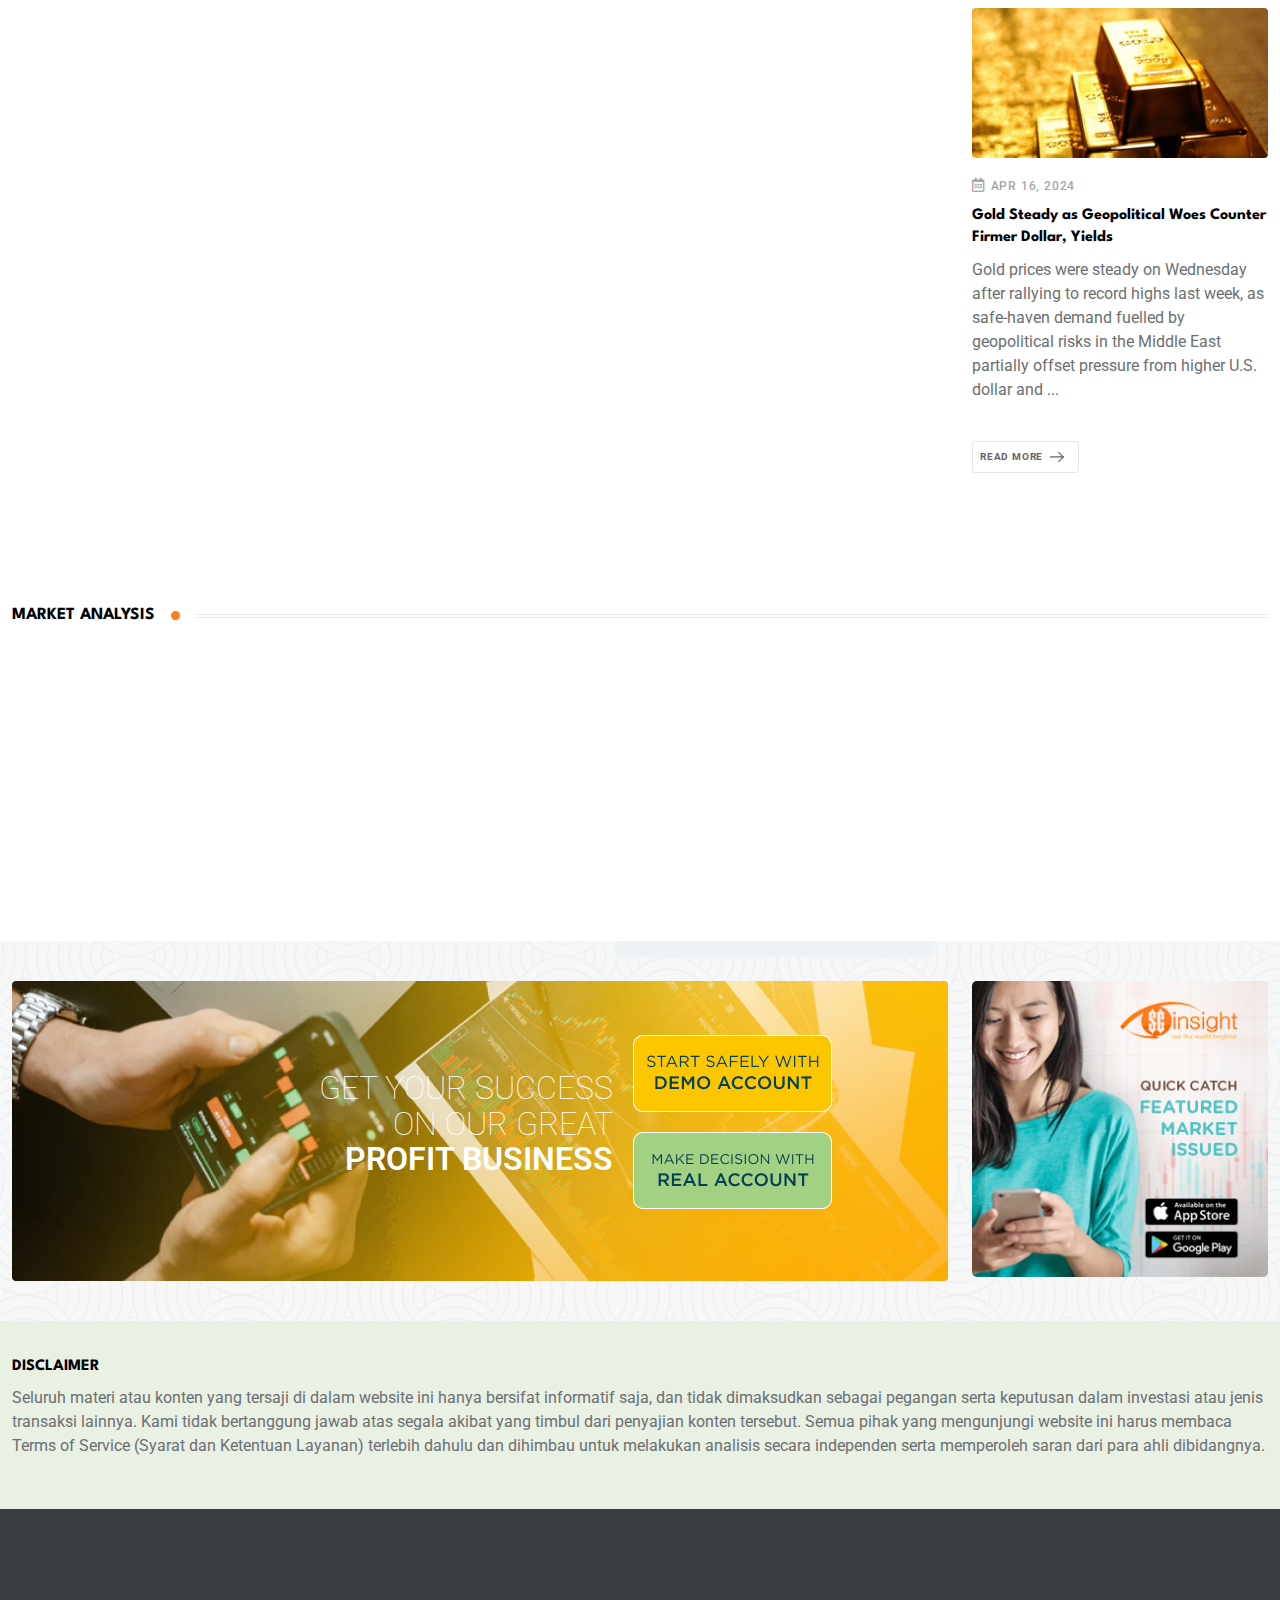
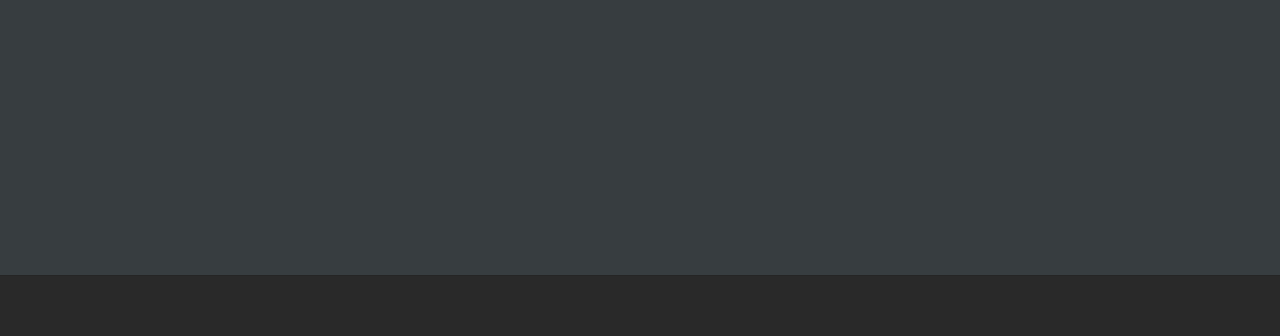
==== commit 6c817dce: "add detail page" ====
--- a/index.html
+++ b/index.html
@@ -1144,7 +1144,7 @@
                                     <div class="col-lg-4 col-md-12">
                                        <div class="rt-post-overlay rt-post-overlay-md pe-2">
                                           <div class="post-img">
-                                             <a href="single-post1.html" class="img-link">
+                                             <a href="news-detail-market.html" class="img-link">
                                                 <img src="media/analysis/HKKAPL17.png" alt="" width="900" height="600">
                                              </a>
                                           </div>
@@ -1171,7 +1171,7 @@
                                     <div class="col-lg-4 col-md-12">
                                        <div class="rt-post-overlay rt-post-overlay-md">
                                           <div class="post-img">
-                                             <a href="single-post1.html" class="img-link">
+                                             <a href="news-detail-market.html" class="img-link">
                                                 <img src="media/analysis/NAPL17.png" alt="" width="900" height="600">
                                              </a>
                                           </div>
@@ -1198,7 +1198,7 @@
                                     <div class="col-lg-4 col-md-12">
                                        <div class="rt-post-overlay rt-post-overlay-md ps-2">
                                           <div class="post-img">
-                                             <a href="single-post1.html" class="img-link">
+                                             <a href="news-detail-market.html" class="img-link">
                                                 <img src="media/analysis/GAPL17.png" alt="" width="900" height="600">
                                              </a>
                                           </div>
--- a/assets/css/style.css
+++ b/assets/css/style.css
@@ -2430,7 +2430,8 @@
           transform: translateX(-100%);
   top: 0;
   left: 0;
-  background: #fff;
+  background-image: url("../../media/bg-worrldtime.jpg");
+  background-size: cover;
   -webkit-box-shadow: 0 0 30px 0 rgba(0, 0, 0, 0.2);
           box-shadow: 0 0 30px 0 rgba(0, 0, 0, 0.2);
   z-index: 999;
@@ -4258,7 +4259,7 @@
   z-index: -1;
 }
 .banner.inner-banner {
-  min-height: 90px;
+  min-height: 65px;
   display: -webkit-box;
   display: -ms-flexbox;
   display: flex;
@@ -4268,8 +4269,8 @@
   -webkit-box-align: center;
       -ms-flex-align: center;
           align-items: center;
-  background-color: #f7f7f7;
-  padding: 30px 0;
+  background-color: #FCC700;
+  padding: 15px 0 10px 0;
 }
 [data-theme=dark] .banner.inner-banner {
   background: var(--color-dark-bg_2);
@@ -5282,7 +5283,7 @@
       -ms-flex: 0 0 100px;
           flex: 0 0 100px;
 }
-.post-sm.style-1 .post-img::after {
+/*.post-sm.style-1 .post-img::after {
   right: 0;
   top: 10px;
   width: 24px;
@@ -5295,14 +5296,15 @@
   counter-increment: post-counter;
   content: counter(post-counter);
   font-weight: 500;
-}
+}*/
 [data-theme=dark] .post-sm.style-1 .post-img::after {
   color: var(--color-black);
 }
 .post-sm.style-1 .post-img img {
   width: 100px;
   height: 100px;
-  border-radius: 50%;
+  border-radius: var(--border-radius-xs);
+  object-fit: cover;
 }
 .post-sm.style-1:hover .post-img img {
   -webkit-transform: scale(1.02);
@@ -6259,6 +6261,8 @@
   -webkit-transition: all 0.8s ease;
   -moz-transition: all 0.8s ease;
   -ms-transition: all 0.8s ease;
+  object-fit: cover;
+  height: 150px;
 }
 
 .img-f01 {
@@ -6878,8 +6882,10 @@
 }
 .rt-main-post-single > .post-img img {
   border-radius: var(--border-radius-xs);
-}
-.rt-main-post-single .post-body > p:first-child {
+  object-fit: cover;
+  max-height: 500px;
+}
+/*.rt-main-post-single .post-body > p:first-child {
   float: left;
 }
 .rt-main-post-single .post-body > p:first-child::first-letter {
@@ -6890,7 +6896,7 @@
   float: left;
   padding: 5px 22px;
   vertical-align: top;
-}
+}*/
 .rt-main-post-single .post-body p {
   margin-bottom: 12px;
 }
